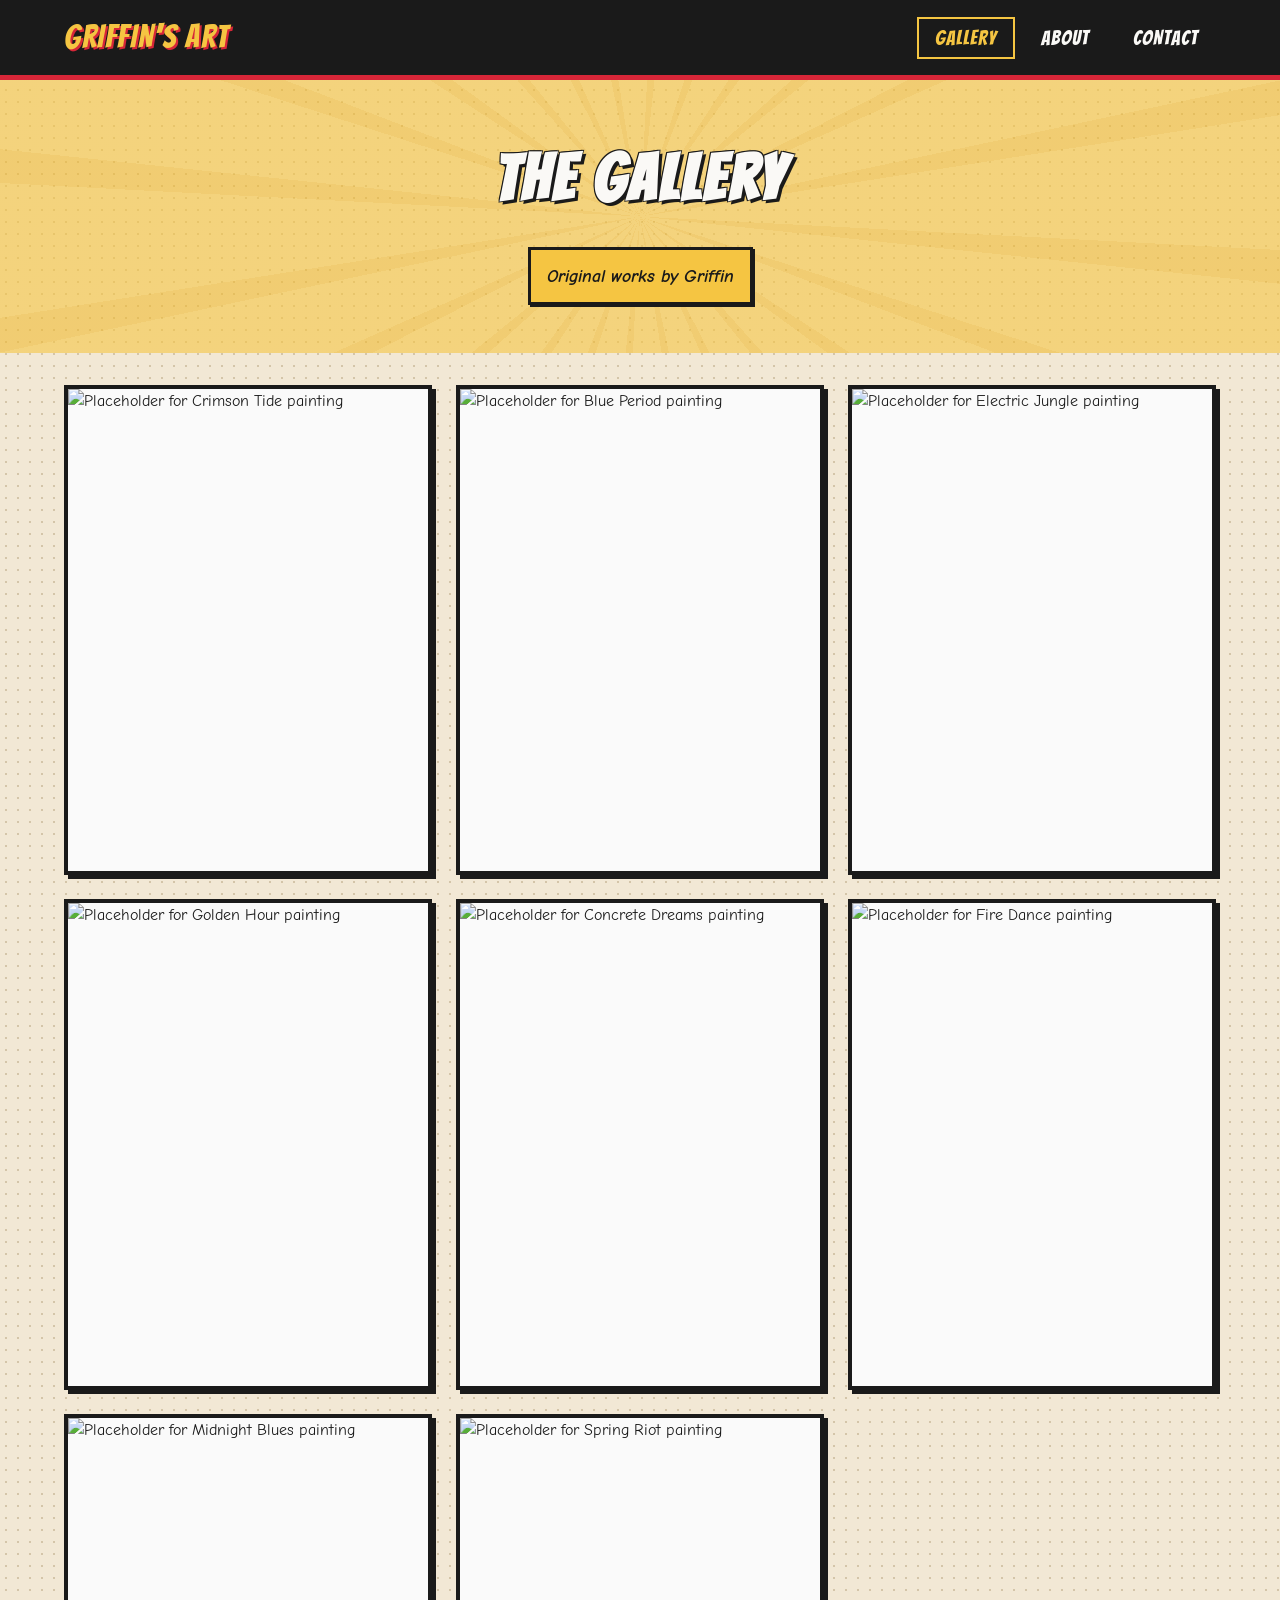
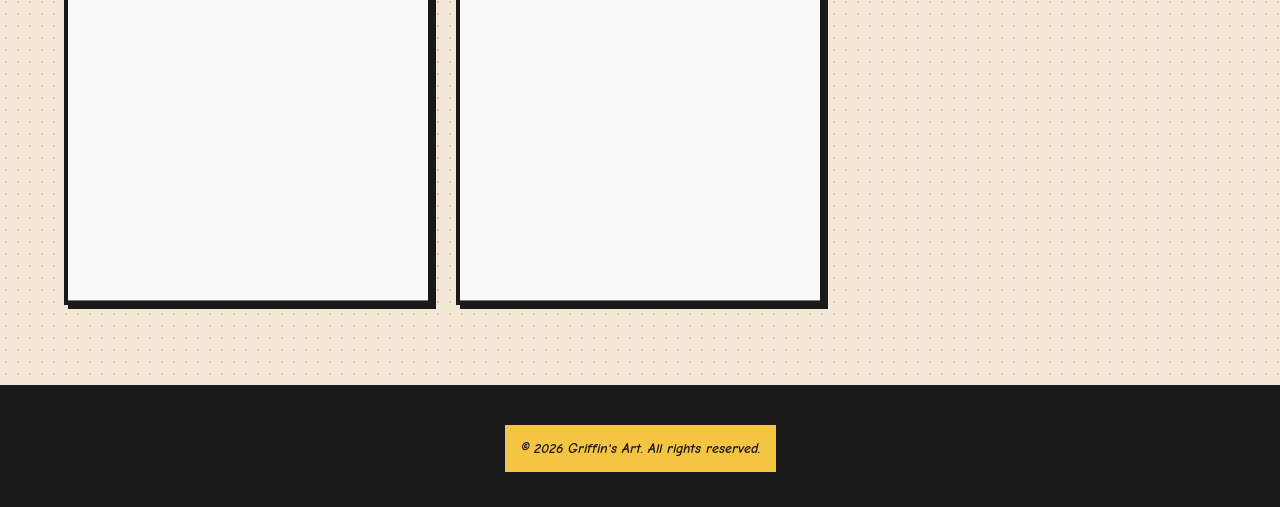
==== index.html @ 60ac7a16 "Initial site: art portfolio with comic book aesthetic" ====
<!DOCTYPE html>
<html lang="en">
<head>
  <meta charset="UTF-8">
  <meta name="viewport" content="width=device-width, initial-scale=1.0">
  <meta name="description" content="Griffin's Art Portfolio - Original paintings showcased in comic book style">
  <meta property="og:title" content="Griffin's Art">
  <meta property="og:description" content="Original paintings by Griffin">
  <meta property="og:type" content="website">
  <title>Griffin's Art</title>
  <link rel="preconnect" href="https://fonts.googleapis.com">
  <link rel="preconnect" href="https://fonts.gstatic.com" crossorigin>
  <link href="https://fonts.googleapis.com/css2?family=Bangers&family=Comic+Neue:wght@400;700&display=swap" rel="stylesheet">
  <link rel="stylesheet" href="css/style.css">
</head>
<body>
  <a class="skip-link" href="#main-content">Skip to content</a>

  <!-- NAVIGATION -->
  <nav class="site-nav" role="navigation" aria-label="Main navigation">
    <div class="nav-inner">
      <a href="index.html" class="site-title">Griffin's Art</a>
      <button class="nav-toggle" aria-expanded="false" aria-controls="nav-menu" aria-label="Toggle navigation menu">
        <span class="hamburger-line"></span>
        <span class="hamburger-line"></span>
        <span class="hamburger-line"></span>
      </button>
      <ul id="nav-menu" class="nav-links">
        <li><a href="index.html" class="nav-link">Gallery</a></li>
        <li><a href="about.html" class="nav-link">About</a></li>
        <li><a href="contact.html" class="nav-link">Contact</a></li>
      </ul>
    </div>
  </nav>

  <!-- HERO -->
  <header class="hero-banner action-lines">
    <div class="hero-content">
      <h1 class="comic-heading">The Gallery</h1>
      <div class="caption-box">
        <p>Original works by Griffin</p>
      </div>
    </div>
  </header>

  <!-- GALLERY -->
  <main id="main-content">
    <section class="gallery-section" aria-label="Painting gallery">
      <div id="gallery-grid" class="gallery-grid">
        <!-- Populated by gallery.js -->
      </div>
    </section>
  </main>

  <!-- MODAL -->
  <div id="painting-modal" class="modal-overlay" role="dialog" aria-modal="true" aria-labelledby="modal-title" hidden>
    <div class="modal-content comic-panel">
      <button class="modal-close" aria-label="Close painting detail">&times;</button>
      <div class="modal-image-wrap">
        <img id="modal-image" src="" alt="">
      </div>
      <div class="modal-details">
        <h2 id="modal-title" class="comic-heading"></h2>
        <p id="modal-date" class="caption-box"></p>
        <div id="modal-blurb" class="speech-bubble"></div>
      </div>
    </div>
  </div>

  <!-- FOOTER -->
  <footer class="site-footer">
    <div class="caption-box">
      <p>&copy; 2026 Griffin's Art. All rights reserved.</p>
    </div>
  </footer>

  <script src="js/paintings.js"></script>
  <script src="js/gallery.js"></script>
  <script src="js/nav.js"></script>
</body>
</html>
---- css/style.css ----
/* ============================================
   1. CSS CUSTOM PROPERTIES
   ============================================ */
:root {
  /* Primary comic colors */
  --comic-red: #D72638;
  --comic-blue: #1B3A8C;
  --comic-yellow: #F5C542;
  --comic-black: #1A1A1A;
  --comic-white: #FAF9F6;

  /* Secondary/accent */
  --comic-orange: #E8752A;
  --comic-green: #2D8C3C;

  /* Background tones */
  --paper-cream: #F2E8D5;
  --panel-bg: #FAFAFA;

  /* UI values */
  --border-thick: 4px;
  --border-panel: 3px;
  --shadow-offset: 4px;
  --max-width: 1200px;
}

/* ============================================
   2. RESET / BASE STYLES
   ============================================ */
*,
*::before,
*::after {
  box-sizing: border-box;
  margin: 0;
  padding: 0;
}

html {
  scroll-behavior: smooth;
}

body {
  font-family: 'Comic Neue', cursive, sans-serif;
  font-weight: 400;
  line-height: 1.6;
  color: var(--comic-black);
  background-color: var(--paper-cream);
  background-image: radial-gradient(circle, #D4C5A9 1px, transparent 1px);
  background-size: 12px 12px;
  min-height: 100vh;
}

img {
  max-width: 100%;
  height: auto;
  display: block;
}

a {
  color: var(--comic-blue);
  text-decoration: none;
}

a:hover {
  color: var(--comic-red);
}

ul {
  list-style: none;
}

/* ============================================
   3. TYPOGRAPHY
   ============================================ */
h1, h2, h3, .nav-link, .site-title {
  font-family: 'Bangers', cursive;
  letter-spacing: 0.05em;
  text-transform: uppercase;
}

h1 { font-size: clamp(2rem, 5vw, 3.5rem); }
h2 { font-size: clamp(1.5rem, 3vw, 2.5rem); }
h3 { font-size: clamp(1.25rem, 2.5vw, 1.75rem); }

p {
  margin-bottom: 1rem;
}

p:last-child {
  margin-bottom: 0;
}

/* ============================================
   4. COMIC BOOK COMPONENTS
   ============================================ */

/* --- Comic Panel --- */
.comic-panel {
  border: var(--border-thick) solid var(--comic-black);
  background: var(--panel-bg);
  box-shadow: var(--shadow-offset) var(--shadow-offset) 0 var(--comic-black);
  position: relative;
}

/* --- Comic Heading (outlined text) --- */
.comic-heading {
  font-family: 'Bangers', cursive;
  color: var(--comic-white);
  text-shadow:
    3px 3px 0 var(--comic-black),
    -1px -1px 0 var(--comic-black),
    1px -1px 0 var(--comic-black),
    -1px 1px 0 var(--comic-black);
  font-size: clamp(2rem, 5vw, 4rem);
  text-transform: uppercase;
  letter-spacing: 0.05em;
}

/* --- Speech Bubble --- */
.speech-bubble {
  position: relative;
  background: var(--comic-white);
  border: 3px solid var(--comic-black);
  border-radius: 20px;
  padding: 1rem 1.5rem;
  font-family: 'Comic Neue', cursive;
  font-weight: 700;
}

.speech-bubble::after {
  content: '';
  position: absolute;
  bottom: -20px;
  left: 30px;
  width: 0;
  height: 0;
  border-left: 15px solid transparent;
  border-right: 15px solid transparent;
  border-top: 20px solid var(--comic-black);
}

.speech-bubble::before {
  content: '';
  position: absolute;
  bottom: -15px;
  left: 33px;
  width: 0;
  height: 0;
  border-left: 12px solid transparent;
  border-right: 12px solid transparent;
  border-top: 17px solid var(--comic-white);
  z-index: 1;
}

/* --- Caption Box (narrator) --- */
.caption-box {
  background: var(--comic-yellow);
  border: 3px solid var(--comic-black);
  padding: 0.75rem 1rem;
  font-family: 'Comic Neue', cursive;
  font-style: italic;
  font-weight: 700;
  box-shadow: 2px 2px 0 var(--comic-black);
  display: inline-block;
}

/* --- Halftone Accent Band --- */
.halftone-accent {
  background-color: var(--comic-red);
  background-image: radial-gradient(circle, rgba(0,0,0,0.15) 2px, transparent 2px);
  background-size: 8px 8px;
}

/* --- Action Lines (radiating) --- */
.action-lines {
  position: relative;
  overflow: hidden;
}

.action-lines::before {
  content: '';
  position: absolute;
  inset: -50%;
  background: repeating-conic-gradient(
    var(--comic-yellow) 0deg 3deg,
    #F0BA30 3deg 6deg,
    var(--comic-yellow) 6deg 15deg
  );
  z-index: 0;
  opacity: 0.6;
}

.action-lines > * {
  position: relative;
  z-index: 1;
}

/* --- Comic Button --- */
.comic-button {
  font-family: 'Bangers', cursive;
  font-size: 1.25rem;
  letter-spacing: 0.05em;
  text-transform: uppercase;
  background: var(--comic-red);
  color: var(--comic-white);
  border: 3px solid var(--comic-black);
  padding: 0.75rem 2rem;
  cursor: pointer;
  box-shadow: 4px 4px 0 var(--comic-black);
  transition: all 0.1s ease;
}

.comic-button:hover {
  transform: translate(2px, 2px);
  box-shadow: 2px 2px 0 var(--comic-black);
}

.comic-button:active {
  transform: translate(4px, 4px);
  box-shadow: none;
}

/* ============================================
   5. NAVIGATION
   ============================================ */
.site-nav {
  background: var(--comic-black);
  border-bottom: 5px solid var(--comic-red);
  position: sticky;
  top: 0;
  z-index: 100;
}

.nav-inner {
  max-width: var(--max-width);
  margin: 0 auto;
  display: flex;
  justify-content: space-between;
  align-items: center;
  padding: 0.75rem 1.5rem;
}

.site-title {
  font-size: 2rem;
  color: var(--comic-yellow);
  text-decoration: none;
  text-shadow: 2px 2px 0 var(--comic-red);
  white-space: nowrap;
}

.site-title:hover {
  color: var(--comic-yellow);
}

.nav-links {
  display: flex;
  gap: 0.5rem;
  align-items: center;
}

.nav-link {
  font-size: 1.25rem;
  color: var(--comic-white);
  text-decoration: none;
  padding: 0.5rem 1rem;
  border: 2px solid transparent;
  transition: all 0.15s ease;
}

.nav-link:hover,
.nav-link.active {
  color: var(--comic-yellow);
  border-color: var(--comic-yellow);
}

/* Hamburger (mobile) */
.nav-toggle {
  display: none;
  background: none;
  border: none;
  cursor: pointer;
  padding: 0.5rem;
  flex-direction: column;
  gap: 5px;
}

.hamburger-line {
  display: block;
  width: 28px;
  height: 3px;
  background: var(--comic-white);
  border-radius: 2px;
  transition: all 0.2s ease;
}

/* ============================================
   6. HERO BANNER
   ============================================ */
.hero-banner {
  text-align: center;
  padding: 3rem 1.5rem;
  position: relative;
  overflow: hidden;
}

.hero-content {
  position: relative;
  z-index: 1;
}

.hero-content .comic-heading {
  margin-bottom: 1rem;
}

.hero-content .caption-box {
  font-size: 1.1rem;
}

/* ============================================
   7. GALLERY PAGE
   ============================================ */
.gallery-section {
  max-width: var(--max-width);
  margin: 0 auto;
  padding: 2rem 1.5rem;
}

.gallery-grid {
  display: grid;
  grid-template-columns: repeat(auto-fill, minmax(280px, 1fr));
  gap: 1.5rem;
}

.gallery-item {
  aspect-ratio: 3 / 4;
  overflow: hidden;
  cursor: pointer;
  position: relative;
  transition: transform 0.15s ease;
}

.gallery-item:hover {
  transform: rotate(-0.5deg) scale(1.02);
}

.gallery-item img {
  width: 100%;
  height: 100%;
  object-fit: cover;
  transition: transform 0.2s ease;
}

.gallery-item:hover img {
  transform: scale(1.05);
}

.gallery-item-title {
  position: absolute;
  bottom: 0;
  left: 0;
  right: 0;
  background: rgba(26, 26, 26, 0.85);
  color: var(--comic-yellow);
  font-family: 'Bangers', cursive;
  font-size: 1.1rem;
  letter-spacing: 0.05em;
  text-transform: uppercase;
  padding: 0.6rem 0.75rem;
  transform: translateY(100%);
  transition: transform 0.2s ease;
}

.gallery-item:hover .gallery-item-title,
.gallery-item:focus .gallery-item-title {
  transform: translateY(0);
}

/* Aspect ratio fallback */
@supports not (aspect-ratio: 3/4) {
  .gallery-item {
    padding-bottom: 133.33%;
    height: 0;
  }
  .gallery-item img {
    position: absolute;
    top: 0;
    left: 0;
  }
}

/* ============================================
   8. MODAL / LIGHTBOX
   ============================================ */
.modal-overlay {
  position: fixed;
  inset: 0;
  background: rgba(26, 26, 26, 0.9);
  z-index: 200;
  display: flex;
  align-items: center;
  justify-content: center;
  padding: 1.5rem;
  overflow-y: auto;
}

.modal-overlay[hidden] {
  display: none;
}

.modal-content {
  max-width: 900px;
  width: 100%;
  max-height: 90vh;
  overflow-y: auto;
  display: grid;
  grid-template-columns: 1fr 1fr;
  gap: 0;
  position: relative;
}

.modal-close {
  position: absolute;
  top: -15px;
  right: -15px;
  width: 40px;
  height: 40px;
  background: var(--comic-red);
  color: var(--comic-white);
  border: 3px solid var(--comic-black);
  font-size: 1.5rem;
  font-weight: bold;
  cursor: pointer;
  display: flex;
  align-items: center;
  justify-content: center;
  z-index: 10;
  box-shadow: 2px 2px 0 var(--comic-black);
  line-height: 1;
}

.modal-close:hover {
  background: var(--comic-black);
}

.modal-image-wrap {
  background: var(--comic-black);
  display: flex;
  align-items: center;
  justify-content: center;
  min-height: 300px;
}

.modal-image-wrap img {
  width: 100%;
  height: 100%;
  object-fit: contain;
  max-height: 70vh;
}

.modal-details {
  padding: 1.5rem;
  display: flex;
  flex-direction: column;
  gap: 1rem;
  background: var(--panel-bg);
}

.modal-details .comic-heading {
  font-size: clamp(1.5rem, 3vw, 2.5rem);
  color: var(--comic-black);
  text-shadow:
    2px 2px 0 var(--comic-yellow),
    -1px -1px 0 var(--comic-yellow);
}

.modal-details .caption-box {
  font-size: 0.95rem;
}

.modal-details .speech-bubble {
  font-weight: 400;
  font-size: 1rem;
  line-height: 1.6;
}

/* ============================================
   9. ABOUT PAGE
   ============================================ */
.page-header {
  text-align: center;
  padding: 2rem 1.5rem;
  color: var(--comic-white);
}

.about-section {
  max-width: 1000px;
  margin: 2rem auto;
  padding: 0 1.5rem;
}

.about-panels {
  display: grid;
  grid-template-columns: 1fr 1fr;
  gap: 1.5rem;
}

.about-panel {
  padding: 1.5rem;
}

.about-panel--wide {
  grid-column: 1 / -1;
}

.about-panel .panel-content {
  display: flex;
  gap: 1.5rem;
  align-items: flex-start;
  margin-top: 1rem;
}

.about-photo {
  width: 250px;
  min-width: 200px;
  border: 4px solid var(--comic-black);
  box-shadow: 4px 4px 0 var(--comic-black);
}

.about-panel .panel-heading {
  font-family: 'Bangers', cursive;
  color: var(--comic-red);
  margin-bottom: 0.75rem;
  text-transform: uppercase;
  letter-spacing: 0.05em;
}

.about-panel p {
  font-size: 1.05rem;
}

.about-panel ul {
  padding-left: 1.25rem;
  list-style: disc;
}

.about-panel li {
  margin-bottom: 0.5rem;
  font-size: 1.05rem;
}

/* ============================================
   10. CONTACT PAGE
   ============================================ */
.contact-section {
  max-width: 800px;
  margin: 2rem auto;
  padding: 0 1.5rem;
  display: grid;
  gap: 1.5rem;
}

.contact-panel {
  padding: 1.5rem;
}

.contact-panel .panel-heading {
  font-family: 'Bangers', cursive;
  color: var(--comic-red);
  margin-bottom: 1rem;
  text-transform: uppercase;
}

.contact-form {
  margin-top: 1.5rem;
  display: flex;
  flex-direction: column;
  gap: 1.25rem;
}

.form-group {
  display: flex;
  flex-direction: column;
  gap: 0.4rem;
}

.form-label {
  font-family: 'Bangers', cursive;
  font-size: 1.1rem;
  letter-spacing: 0.03em;
  text-transform: uppercase;
  color: var(--comic-black);
}

.form-input {
  width: 100%;
  padding: 0.75rem;
  border: 3px solid var(--comic-black);
  font-family: 'Comic Neue', cursive;
  font-size: 1rem;
  background: var(--comic-white);
  box-shadow: 2px 2px 0 var(--comic-black);
  transition: box-shadow 0.15s ease;
}

.form-input:focus {
  outline: 3px solid var(--comic-blue);
  outline-offset: 2px;
  box-shadow: 4px 4px 0 var(--comic-blue);
}

textarea.form-input {
  resize: vertical;
  min-height: 120px;
}

.contact-list {
  display: flex;
  flex-direction: column;
  gap: 0.75rem;
  font-size: 1.1rem;
}

.contact-list a {
  font-weight: 700;
  color: var(--comic-blue);
  border-bottom: 2px solid var(--comic-blue);
  transition: color 0.15s ease;
}

.contact-list a:hover {
  color: var(--comic-red);
  border-bottom-color: var(--comic-red);
}

/* ============================================
   11. FOOTER
   ============================================ */
.site-footer {
  text-align: center;
  padding: 2rem 1.5rem;
  margin-top: 3rem;
  border-top: 5px solid var(--comic-black);
  background: var(--comic-black);
}

.site-footer .caption-box {
  font-size: 0.9rem;
}

/* ============================================
   12. ACCESSIBILITY
   ============================================ */

/* Skip to content link */
.skip-link {
  position: absolute;
  top: -100%;
  left: 0;
  background: var(--comic-yellow);
  color: var(--comic-black);
  padding: 0.5rem 1rem;
  z-index: 300;
  font-family: 'Comic Neue', cursive;
  font-weight: 700;
  border: 3px solid var(--comic-black);
}

.skip-link:focus {
  top: 0;
}

/* Visible focus indicators */
:focus-visible {
  outline: 3px solid var(--comic-blue);
  outline-offset: 3px;
}

/* Respect user motion preferences */
@media (prefers-reduced-motion: reduce) {
  *,
  *::before,
  *::after {
    animation-duration: 0.01ms !important;
    transition-duration: 0.01ms !important;
  }
  html {
    scroll-behavior: auto;
  }
}

/* ============================================
   13. RESPONSIVE DESIGN
   ============================================ */
@media (max-width: 900px) {
  .modal-content {
    grid-template-columns: 1fr;
    max-height: 95vh;
  }

  .modal-image-wrap img {
    max-height: 50vh;
  }
}

@media (max-width: 768px) {
  /* Navigation */
  .nav-toggle {
    display: flex;
  }

  .nav-links {
    display: none;
    flex-direction: column;
    position: absolute;
    top: 100%;
    left: 0;
    right: 0;
    background: var(--comic-black);
    border-bottom: 4px solid var(--comic-red);
    padding: 1rem;
    gap: 0;
  }

  .nav-links--open {
    display: flex;
  }

  .nav-link {
    display: block;
    padding: 0.75rem 1rem;
    border-bottom: 1px solid rgba(255,255,255,0.1);
    width: 100%;
  }

  /* Gallery */
  .gallery-grid {
    grid-template-columns: repeat(auto-fill, minmax(200px, 1fr));
    gap: 1rem;
  }

  /* About */
  .about-panels {
    grid-template-columns: 1fr;
  }

  .about-panel .panel-content {
    flex-direction: column;
  }

  .about-photo {
    width: 100%;
    max-width: 300px;
    margin: 0 auto;
  }

  /* Hero */
  .hero-banner {
    padding: 2rem 1rem;
  }
}

@media (max-width: 480px) {
  .gallery-grid {
    grid-template-columns: 1fr 1fr;
    gap: 0.75rem;
  }

  .gallery-item-title {
    font-size: 0.85rem;
    padding: 0.4rem 0.5rem;
  }

  .site-title {
    font-size: 1.5rem;
  }

  .modal-content {
    margin: 0;
  }

  .modal-details {
    padding: 1rem;
  }
}
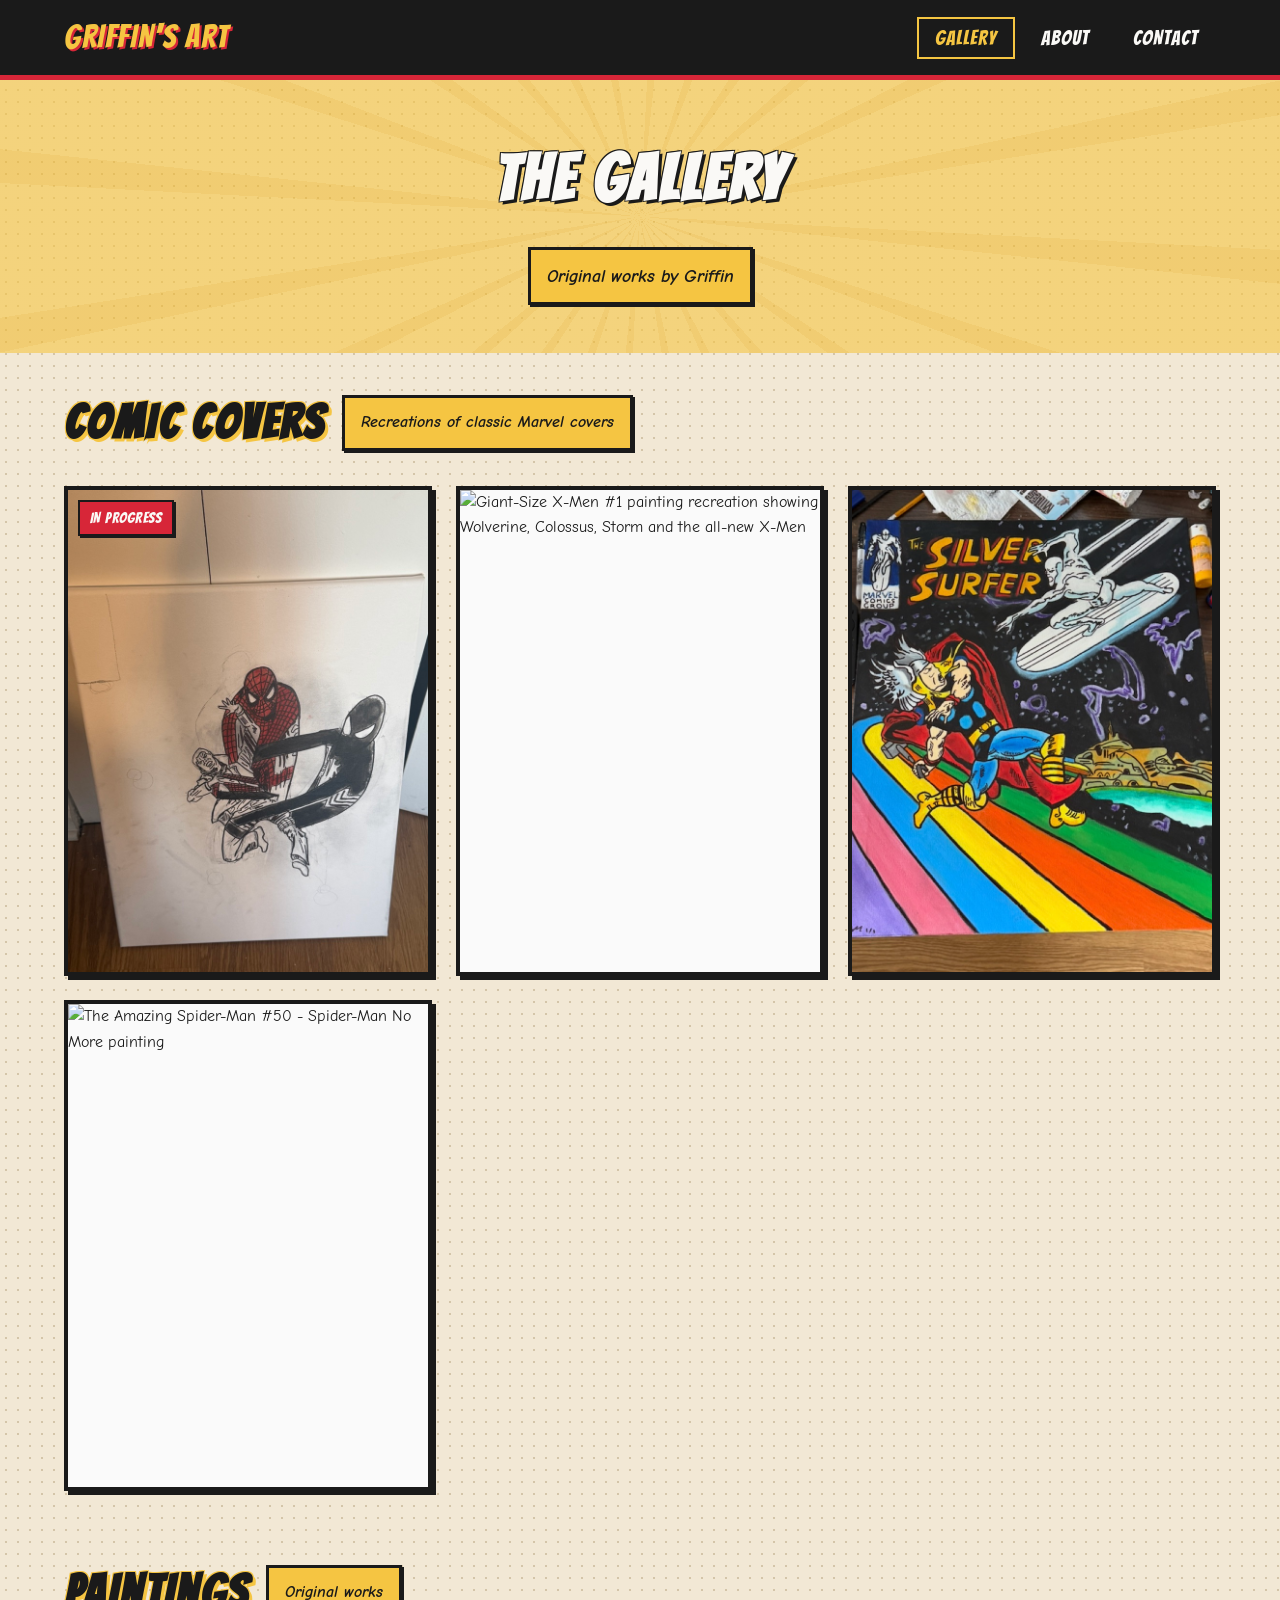
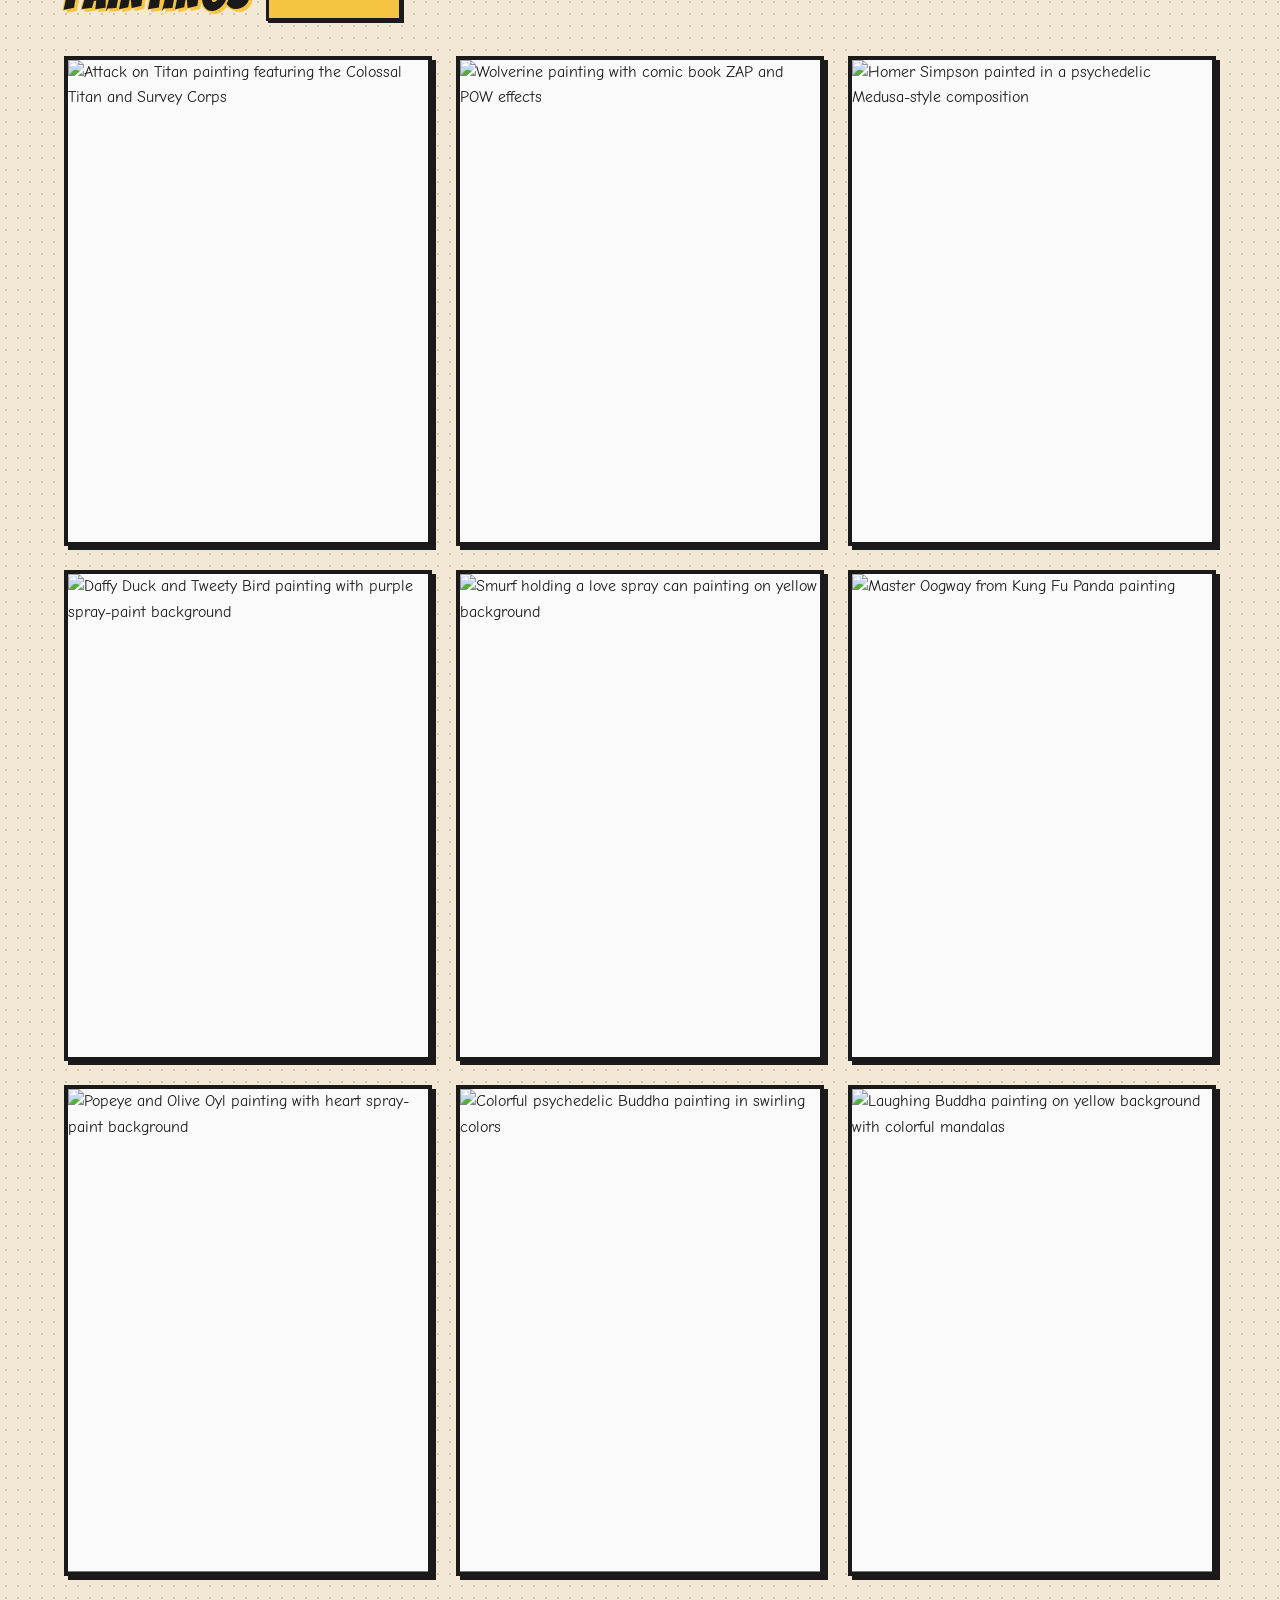
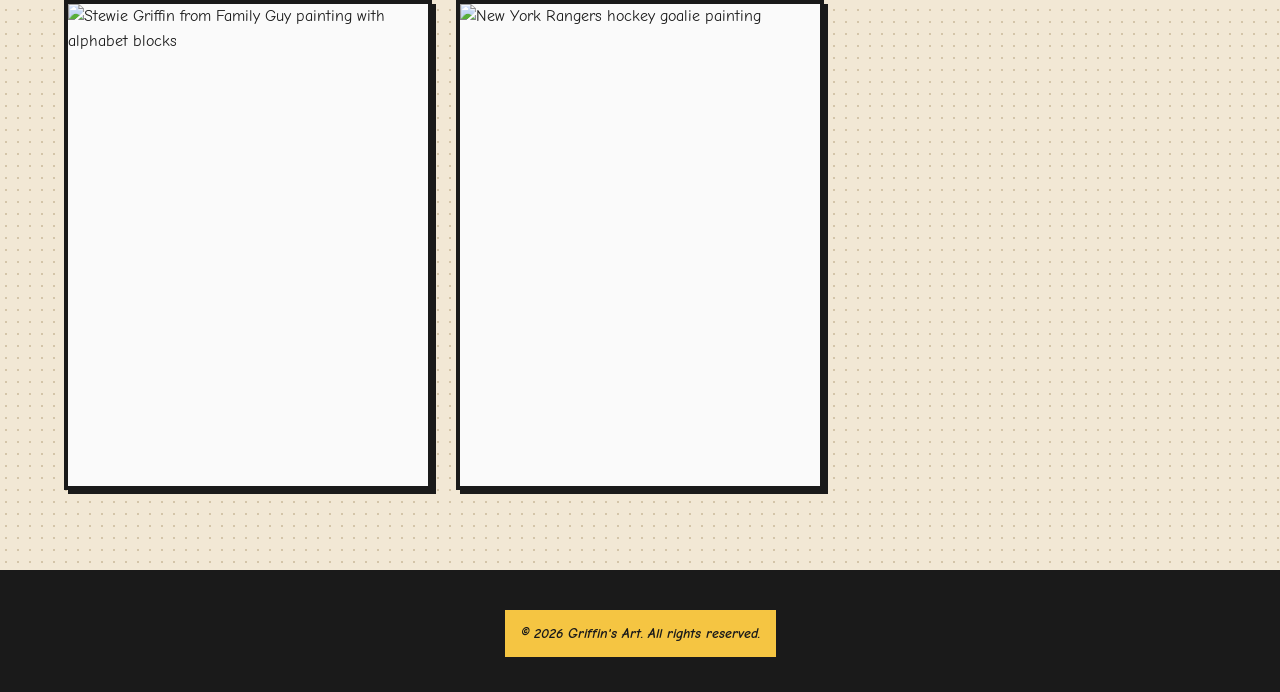
==== commit e25a7e68: "feat: two-section layout — comic covers + paintings" ====
--- a/index.html
+++ b/index.html
@@ -45,11 +45,25 @@
 
   <!-- GALLERY -->
   <main id="main-content">
-    <section class="gallery-section" aria-label="Painting gallery">
-      <div id="gallery-grid" class="gallery-grid">
-        <!-- Populated by gallery.js -->
+
+    <!-- Comic Covers -->
+    <section class="gallery-section" aria-labelledby="covers-heading">
+      <div class="section-intro">
+        <h2 id="covers-heading" class="section-heading comic-heading">Comic Covers</h2>
+        <div class="caption-box"><p>Recreations of classic Marvel covers</p></div>
       </div>
+      <div id="covers-grid" class="gallery-grid"></div>
     </section>
+
+    <!-- Original Paintings -->
+    <section class="gallery-section" aria-labelledby="paintings-heading">
+      <div class="section-intro">
+        <h2 id="paintings-heading" class="section-heading comic-heading">Paintings</h2>
+        <div class="caption-box"><p>Original works</p></div>
+      </div>
+      <div id="paintings-grid" class="gallery-grid"></div>
+    </section>
+
   </main>
 
   <!-- MODAL -->
--- a/css/style.css
+++ b/css/style.css
@@ -325,10 +325,45 @@
   padding: 2rem 1.5rem;
 }
 
+.section-intro {
+  display: flex;
+  align-items: center;
+  gap: 1rem;
+  margin-bottom: 1.5rem;
+  flex-wrap: wrap;
+}
+
+.section-heading {
+  font-size: clamp(1.75rem, 4vw, 3rem);
+  color: var(--comic-black);
+  text-shadow:
+    3px 3px 0 var(--comic-yellow),
+    -1px -1px 0 var(--comic-yellow),
+    1px -1px 0 var(--comic-yellow),
+    -1px 1px 0 var(--comic-yellow);
+}
+
 .gallery-grid {
   display: grid;
   grid-template-columns: repeat(auto-fill, minmax(280px, 1fr));
   gap: 1.5rem;
+}
+
+/* In-progress badge */
+.in-progress-badge {
+  position: absolute;
+  top: 10px;
+  left: 10px;
+  background: var(--comic-red);
+  color: var(--comic-white);
+  font-family: 'Bangers', cursive;
+  font-size: 0.95rem;
+  letter-spacing: 0.05em;
+  text-transform: uppercase;
+  padding: 0.25rem 0.6rem;
+  border: 2px solid var(--comic-black);
+  box-shadow: 2px 2px 0 var(--comic-black);
+  z-index: 2;
 }
 
 .gallery-item {
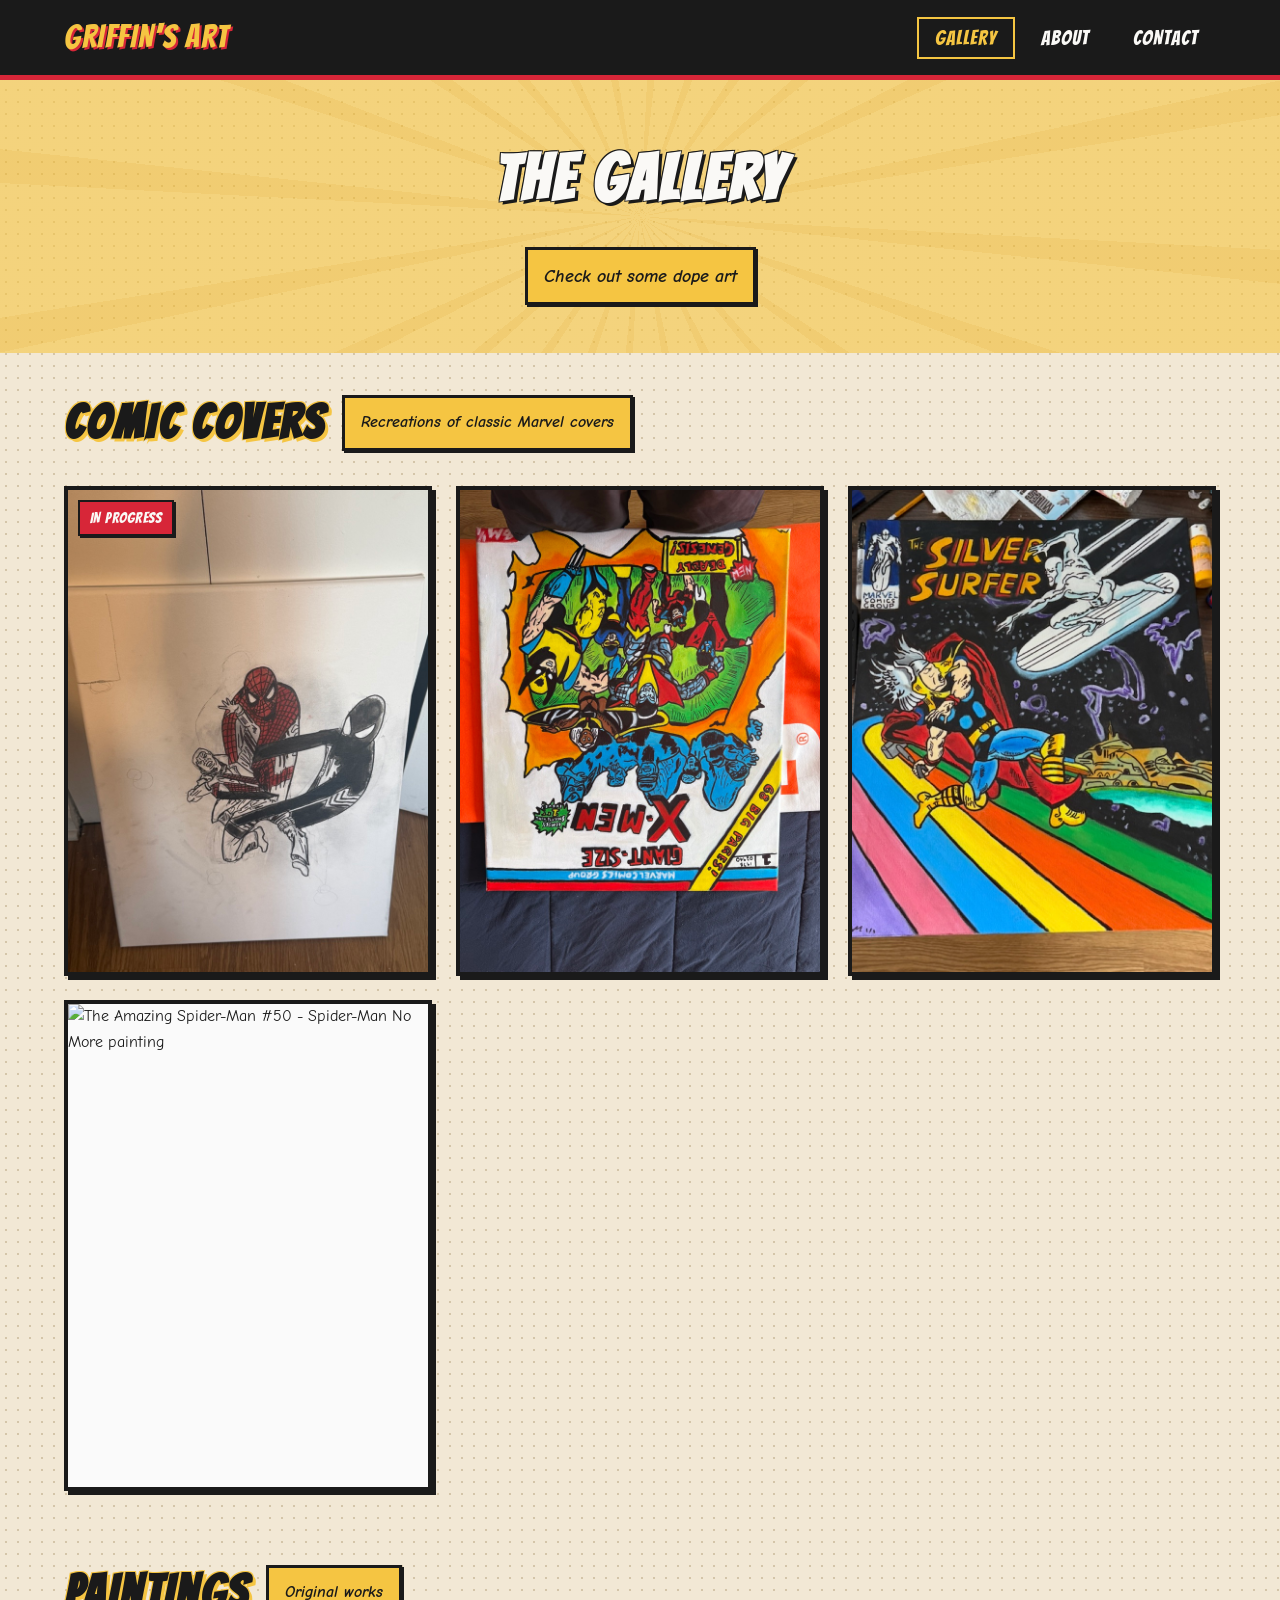
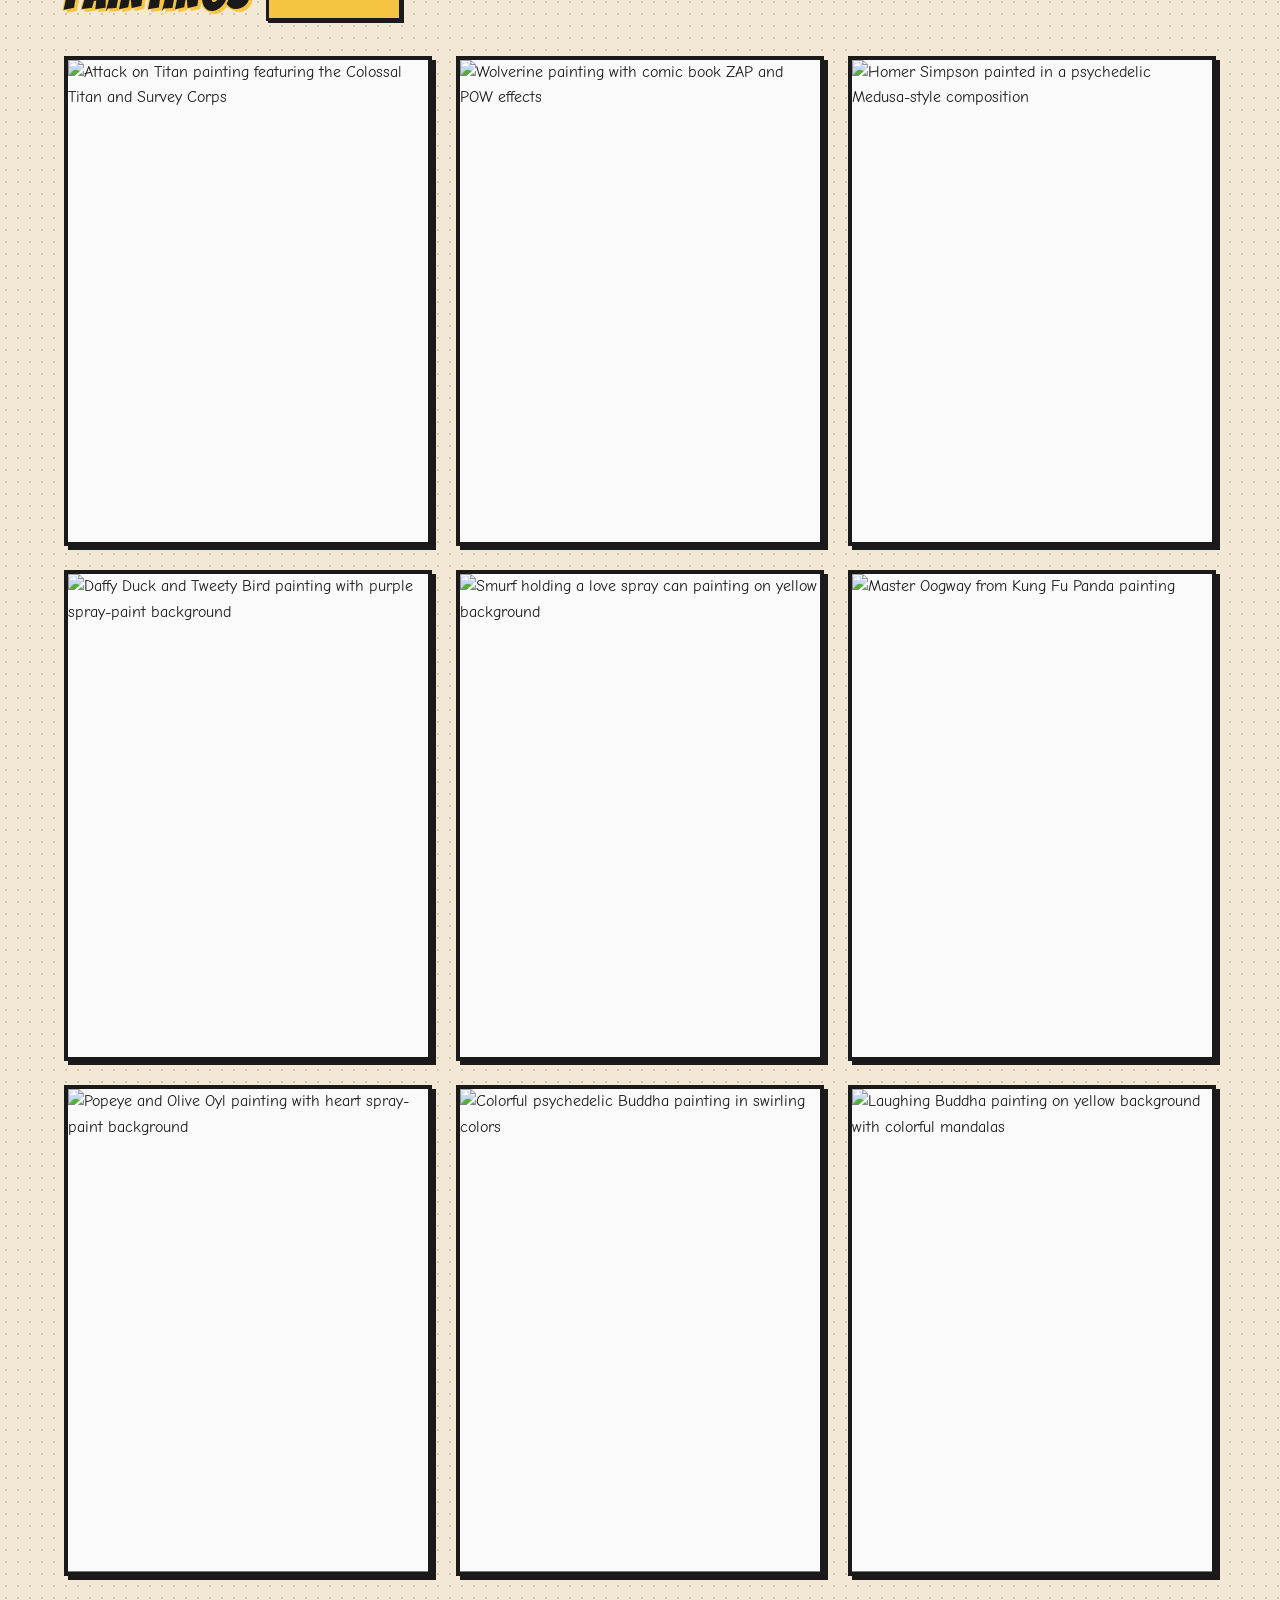
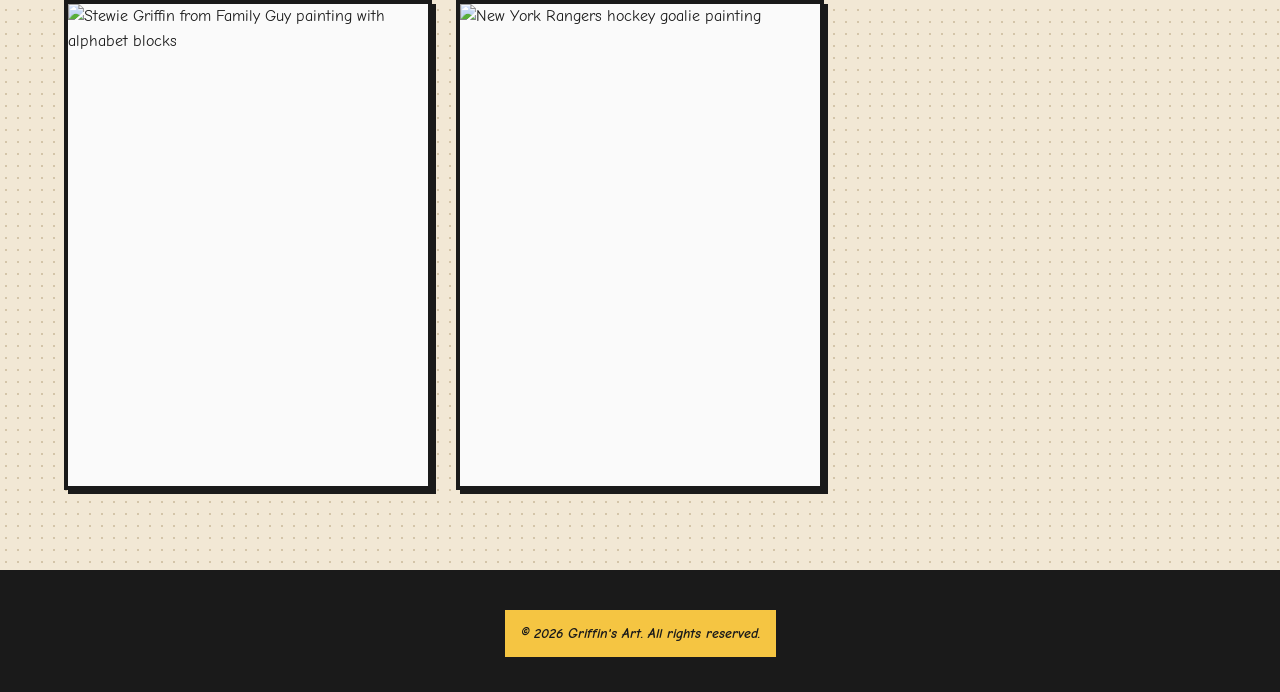
==== commit 071d37dc: "fix: xmen rotation + update hero caption" ====
--- a/index.html
+++ b/index.html
@@ -38,7 +38,7 @@
     <div class="hero-content">
       <h1 class="comic-heading">The Gallery</h1>
       <div class="caption-box">
-        <p>Original works by Griffin</p>
+        <p>Check out some dope art</p>
       </div>
     </div>
   </header>
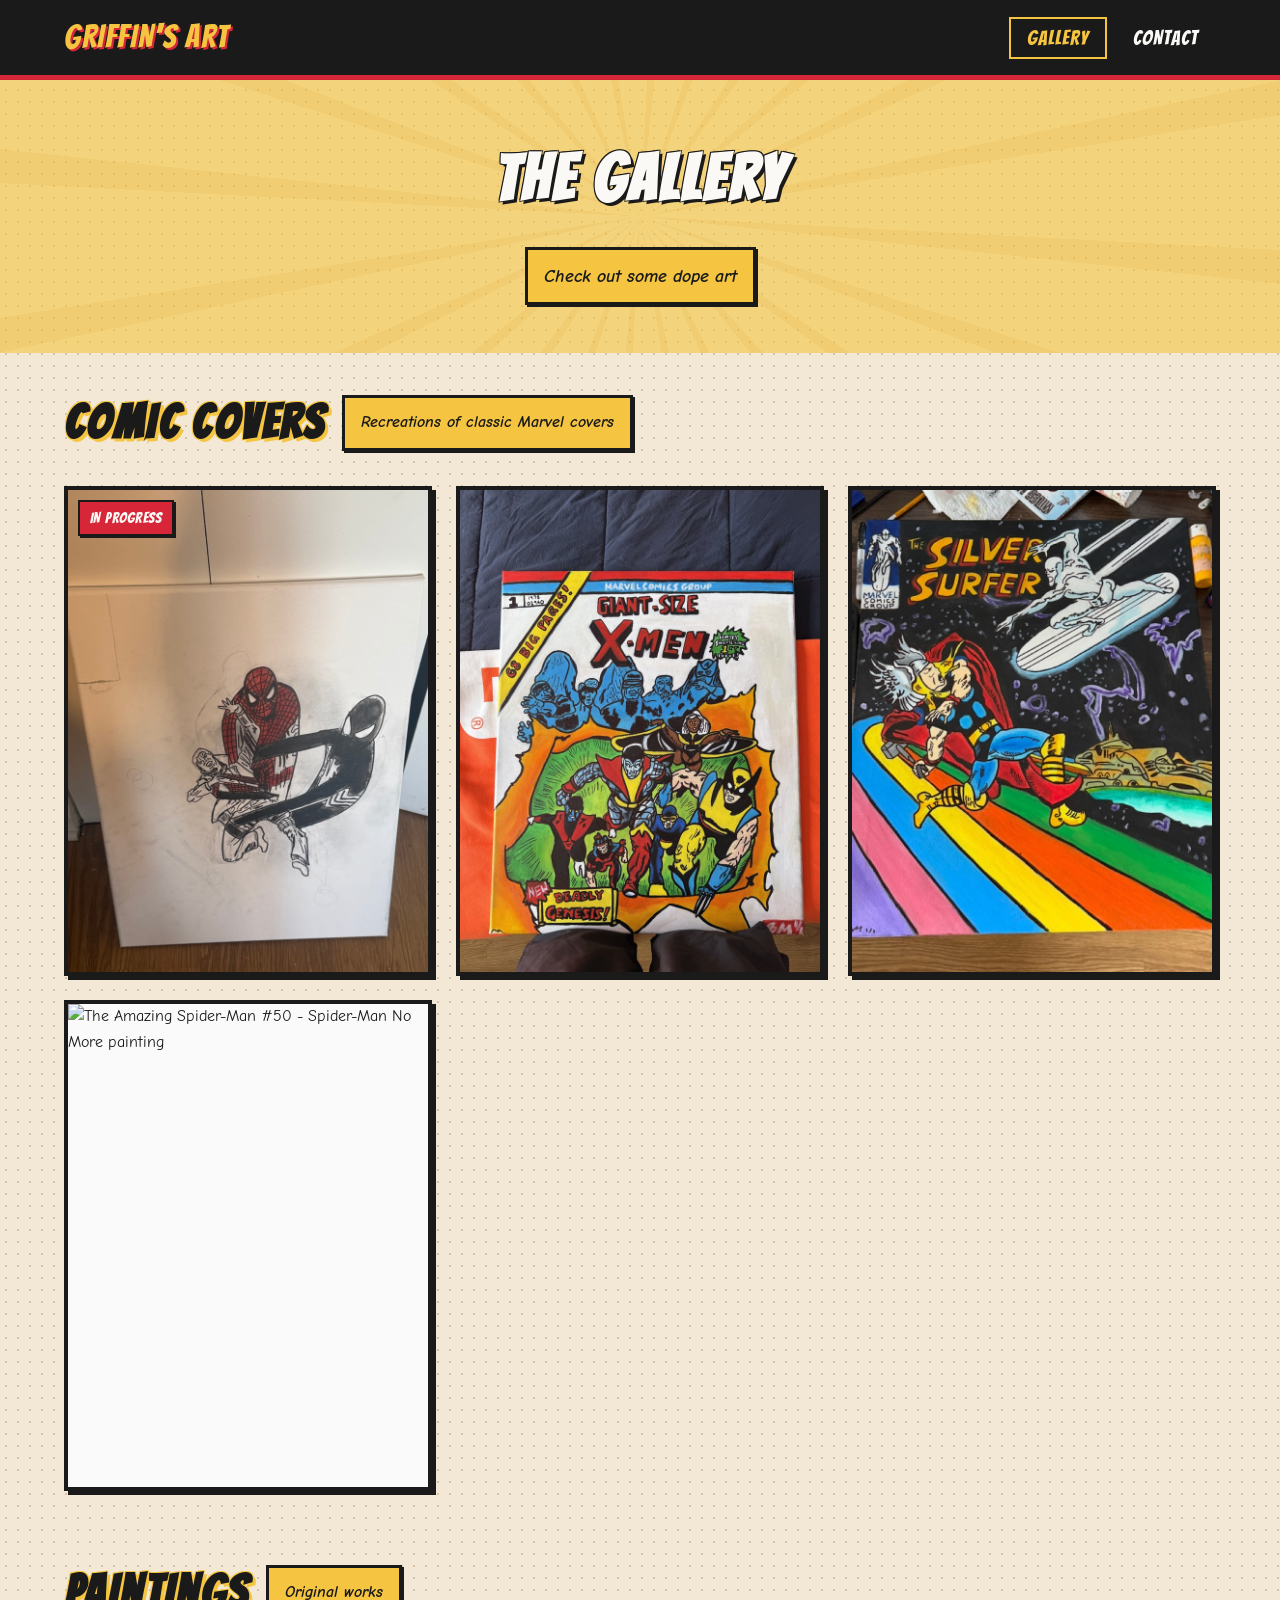
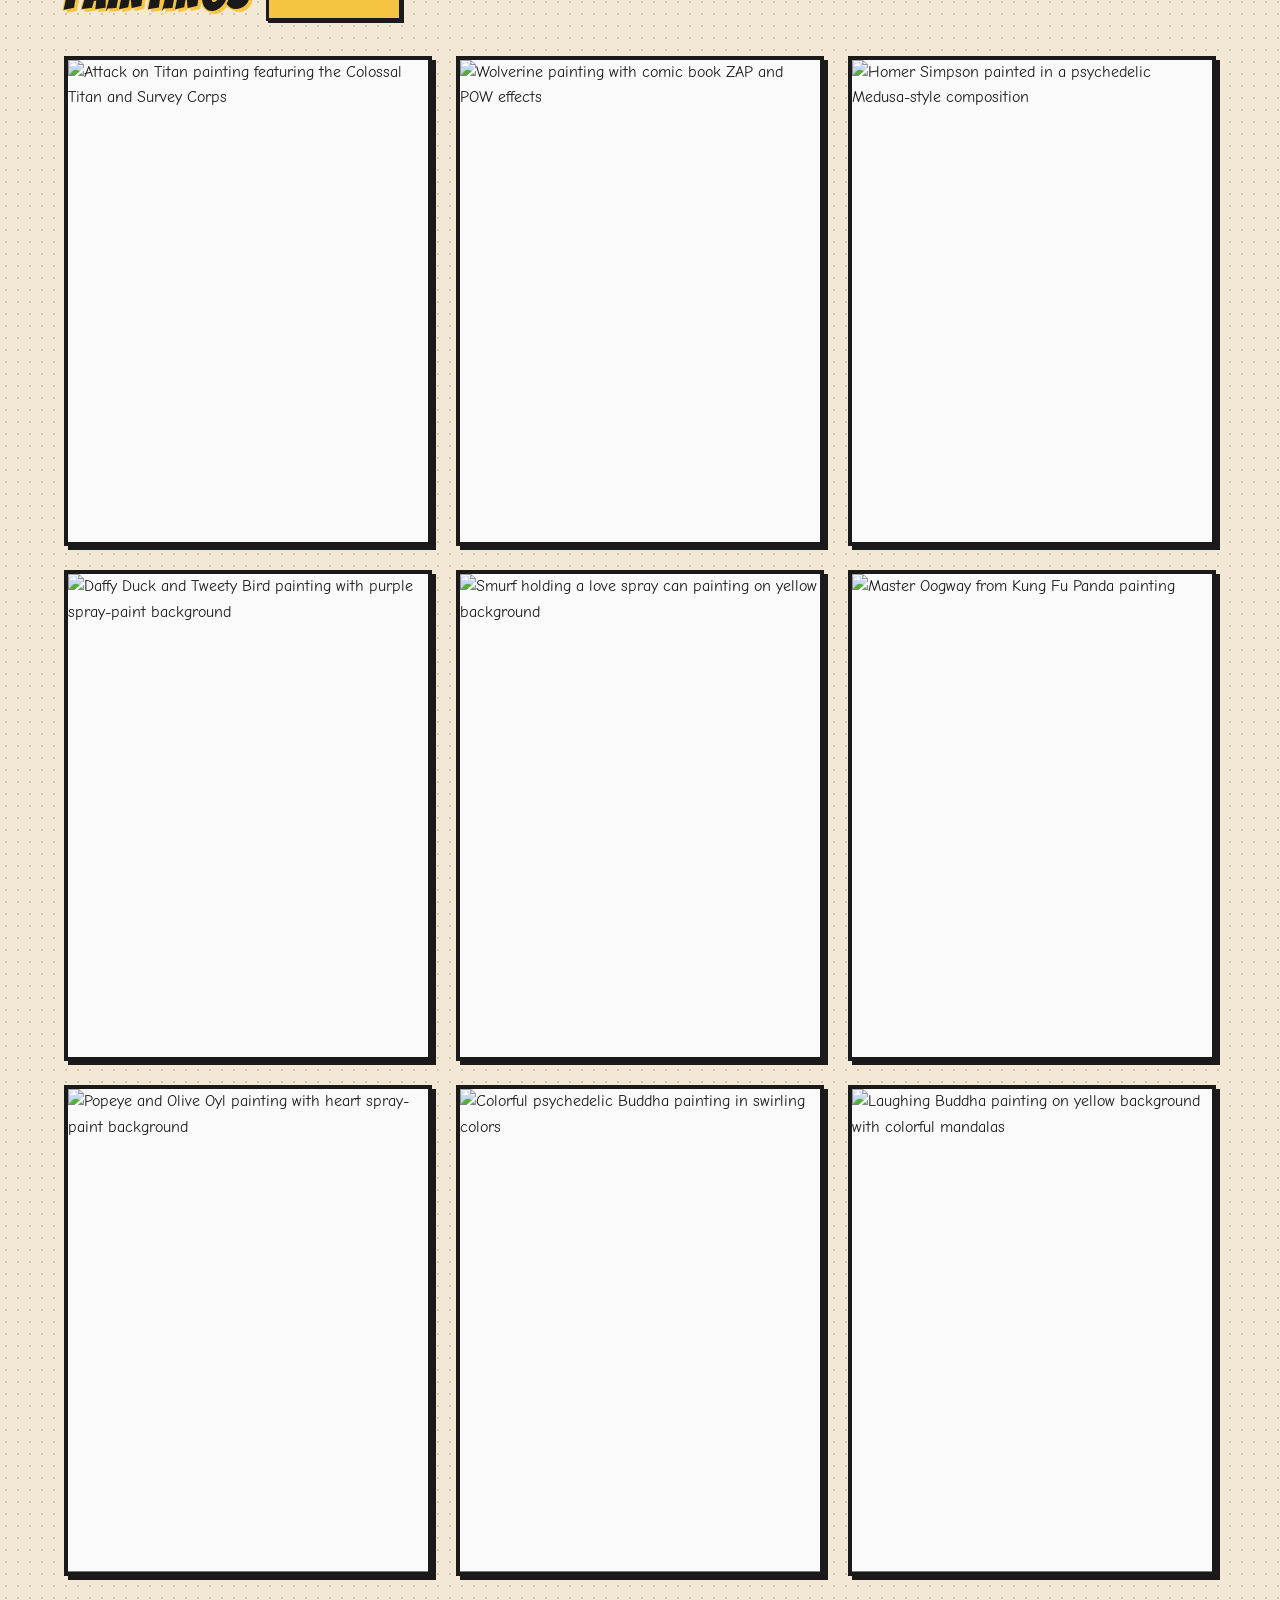
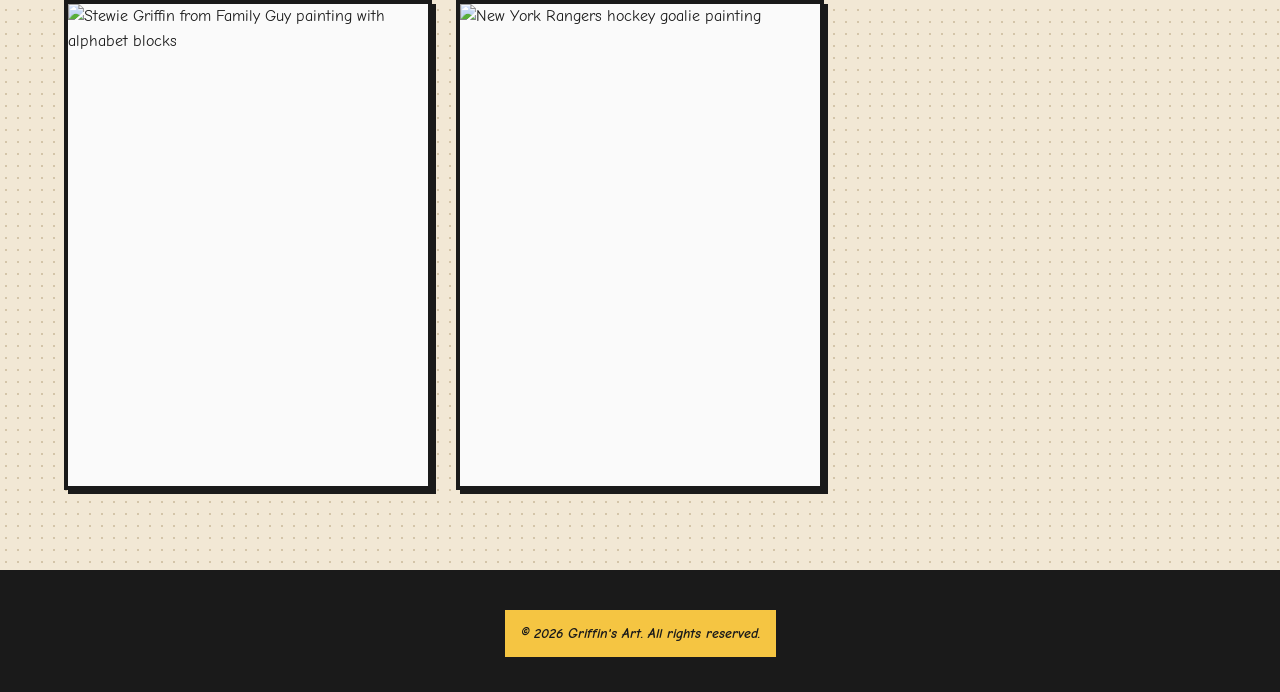
==== commit 57a06345: "remove About nav link" ====
--- a/index.html
+++ b/index.html
@@ -27,7 +27,6 @@
       </button>
       <ul id="nav-menu" class="nav-links">
         <li><a href="index.html" class="nav-link">Gallery</a></li>
-        <li><a href="about.html" class="nav-link">About</a></li>
         <li><a href="contact.html" class="nav-link">Contact</a></li>
       </ul>
     </div>
